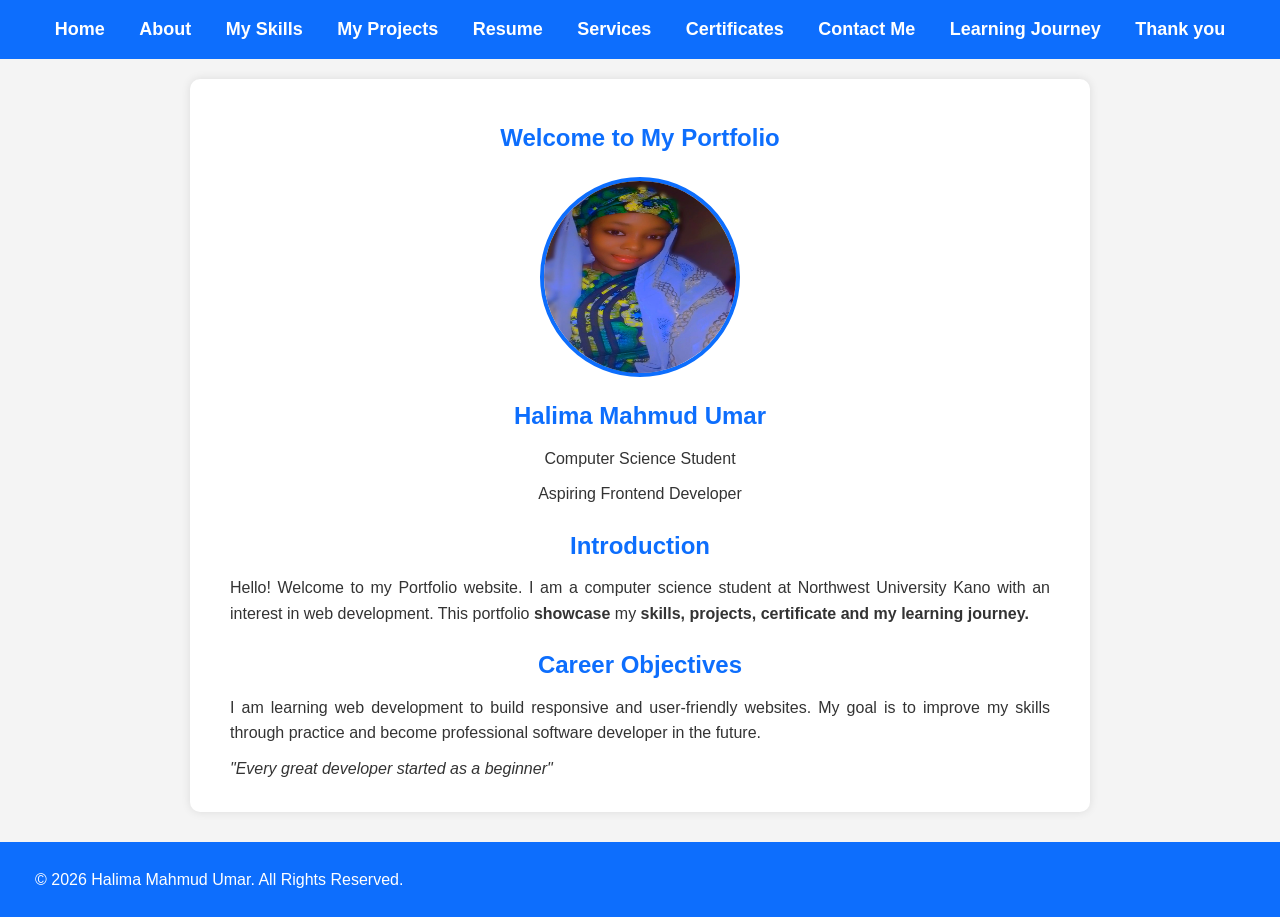
==== index.html @ 00ddc7ae "Files My portfolio" ====
<!DOCTYPE html>
<html lang="en">
  <head>
    <meta charset="UTF-8">
    <meta name="viewport" content="width=device-width, initial-scale=1.0" />
    <title>website | Halima Mahmud</title>
    <link rel="stylesheet" href="style.css">
  </head>
  <body>
    <nav>
      <a href="index.html">Home</a>
      <a href="about.html">About</a>
      <a href="Skills.html">My Skills</a>
      <a href="Projects.html">My Projects</a>
      <a href="Resume.html">Resume</a>
      <a href="services.html">Services</a>
      <a href="certificates.html">Certificates</a>
      <a href="contact.html">Contact Me</a>
      <a href="learning.html">Learning Journey</a>
     <a href="thankyou.html">Thank you</a>

    </nav>
    <main>
    <section>
    <h1>Welcome to My Portfolio</h1>
      <img src="My photo.jpeg" alt="Halima Mahmud Umar" width="200">
    <div class="intro">
    <h2>Halima Mahmud Umar</h2>
    <p>Computer Science Student</p>
    <p>Aspiring Frontend Developer</p>
    </div>
    <h2>Introduction</h2>
    <p>Hello! Welcome to my Portfolio website. I am a computer science student at Northwest University Kano with an interest in web development. This portfolio <strong>showcase</strong> my <strong>skills, projects, certificate and my learning journey.</strong></p>
    <h2>Career Objectives</h2>
    <p>I am learning web development to build responsive and user-friendly websites. My goal is to improve my skills through practice and become professional software developer in the future.</p>
    <p><em>"Every great developer started as a beginner"</em></p>
    </section>
    </main>
    
<footer>
    <p>&copy; 2026 Halima Mahmud Umar. All Rights Reserved.</p>
</footer>
  </body>
</html>
---- style.css ----
/* Reset */
*{
    margin:0;
    padding:0;
    box-sizing:border-box;
}

/* Body */
body{
    font-family: Arial, Helvetica, sans-serif;
    background:#f4f4f4;
    color:#333;
    line-height:1.6;
}

/* Navigation */
nav{
    background:#0d6efd;
    padding:15px;
    text-align:center;
}

nav a{
    color:white;
    text-decoration:none;
    margin:0 15px;
    font-size:18px;
    font-weight:bold;
}

nav a:hover{
    color:yellow;
}

/* Headings */
h1{
    text-align:center;
    color:#0d6efd;
    margin-top:20px;
}

h2{
   text-align: center;
    color:#0d6efd;
    margin:20px 0 10px;
}

h3{
    margin-top:15px;
}

/* Paragraphs */
p{
    margin:10px 20px;
    text-align:justify;
}

/* Sections */
section{
    width:90%;
    max-width:900px;
    margin:20px auto;
    background:white;
    padding:20px;
    border-radius:10px;
    box-shadow:0 0 10px rgba(0,0,0,0.1);
}

/* Images */
img{
    display:block;
    margin:20px auto;
    width:200px;
    height:200px;
    border-radius:50%;
    border:4px solid #0d6efd;
}

/* Lists */
ul{
    margin-left:40px;
}

li{
    margin:10px 0;
}

/* Buttons */
button{
    background:#0d6efd;
    color:white;
    border:none;
    padding:10px 20px;
    border-radius:5px;
    cursor:pointer;
    margin:10px;
    font-size:16px;
}

.intro{
  text-align: center;
  
}
.intro p{
  text-align: center;
}
.intro h2{
  text-align: center;
}
button:hover{
    background:#084298;
}

/* Tables (Resume page) */
table{
    width:100%;
    border-collapse:collapse;
    margin-top:20px;
}

table, th, td{
    border:1px solid #ccc;
}

th{
    background:#0d6efd;
    color:white;
}

th, td{
    padding:10px;
    text-align:left;
}

/* Form (Contact page) */
form{
    width:100%;
}

input,
textarea{
    width:100%;
    padding:10px;
    margin:10px 0;
    border:1px solid #ccc;
    border-radius:5px;
}

textarea{
    resize:vertical;
}

/* Footer */
footer{
    background:#0d6efd;
    color:white;
    text-align:center;
    padding:15px;
    margin-top:30px;
}

/* Quote */
blockquote{
    font-style:italic;
    text-align:center;
    margin:20px;
    color:#555;
}

/* Responsive Design */
@media(max-width:768px){

    nav a{
        display:block;
        margin:10px 0;
    }

    img{
        width:150px;
        height:150px;
    }

    section{
        width:95%;
    }
}
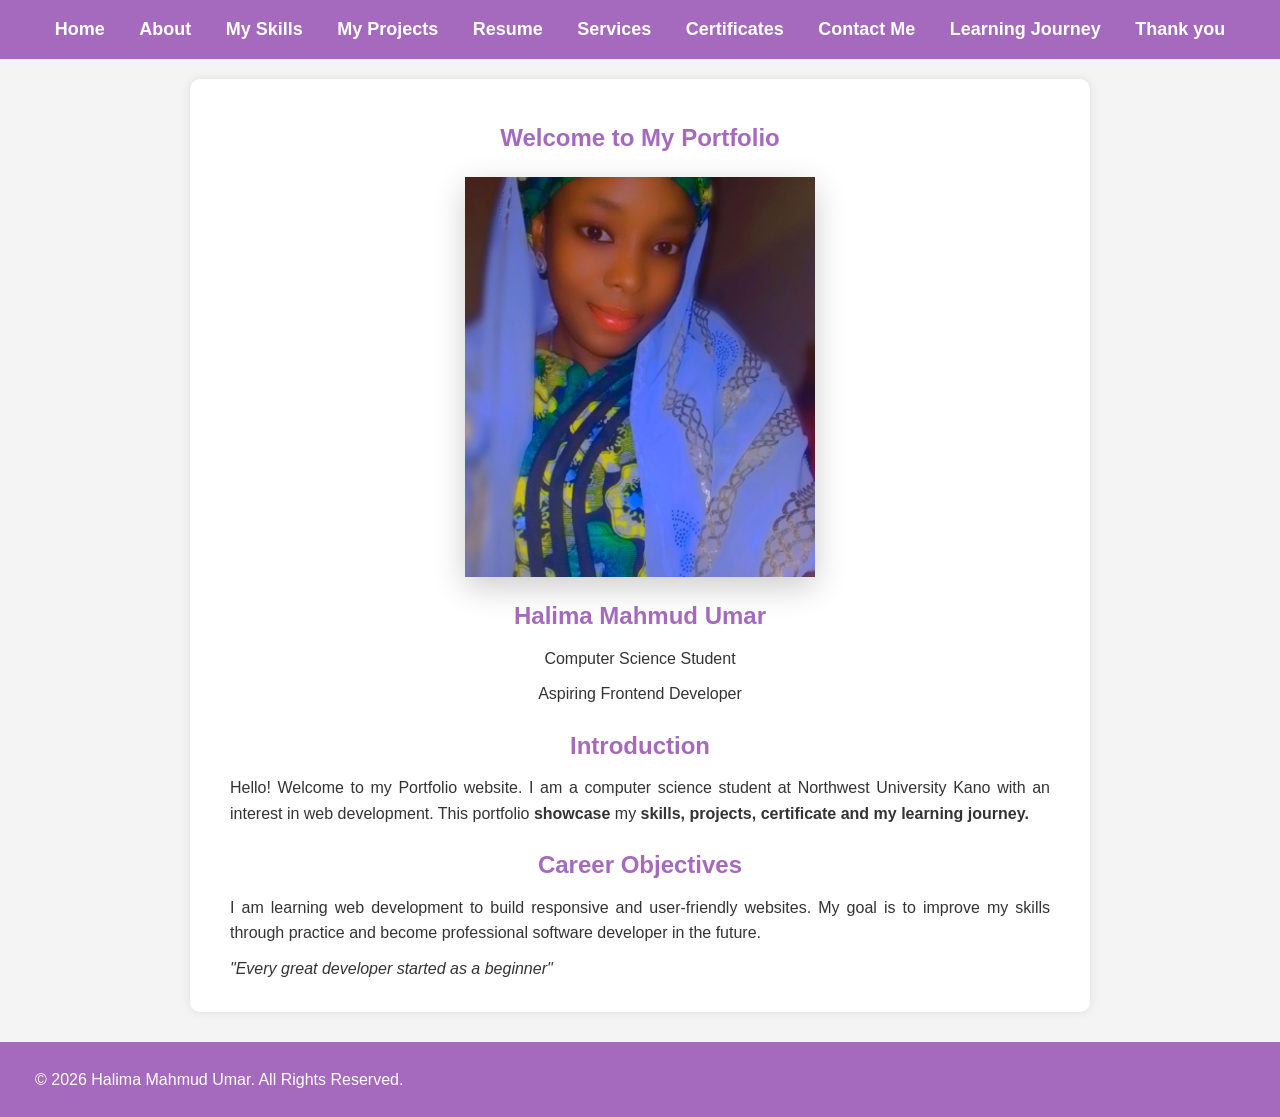
==== commit 717fa83d: "Update index.html" ====
--- a/index.html
+++ b/index.html
@@ -14,7 +14,7 @@
       <a href="Projects.html">My Projects</a>
       <a href="Resume.html">Resume</a>
       <a href="services.html">Services</a>
-      <a href="certificates.html">Certificates</a>
+      <a href="certificate.html">Certificates</a>
       <a href="contact.html">Contact Me</a>
       <a href="learning.html">Learning Journey</a>
      <a href="thankyou.html">Thank you</a>
--- a/style.css
+++ b/style.css
@@ -15,7 +15,7 @@
 
 /* Navigation */
 nav{
-    background:#0d6efd;
+    background:#A569BD;
     padding:15px;
     text-align:center;
 }
@@ -28,20 +28,26 @@
     font-weight:bold;
 }
 
+/* General links */
+a {
+    color: #A569BD; 
+    text-decoration: none;
+}
+
 nav a:hover{
-    color:yellow;
+    color:#pink;
 }
 
 /* Headings */
 h1{
     text-align:center;
-    color:#0d6efd;
+    color:#A569BD;
     margin-top:20px;
 }
 
 h2{
    text-align: center;
-    color:#0d6efd;
+    color:#A569BD;
     margin:20px 0 10px;
 }
 
@@ -70,11 +76,14 @@
 img{
     display:block;
     margin:20px auto;
-    width:200px;
-    height:200px;
-    border-radius:50%;
-    border:4px solid #0d6efd;
-}
+    width:350px;
+    height:400px;
+max-width: 90%
+    border-radius:20%;
+object-fit: cover;
+box-shadow: 0 10px 30px
+rgba(0,0,0,0.2);
+}.
 
 /* Lists */
 ul{
@@ -87,7 +96,7 @@
 
 /* Buttons */
 button{
-    background:#0d6efd;
+    background:#A569BD;
     color:white;
     border:none;
     padding:10px 20px;
@@ -123,7 +132,7 @@
 }
 
 th{
-    background:#0d6efd;
+    background:#A569BD;
     color:white;
 }
 
@@ -152,7 +161,7 @@
 
 /* Footer */
 footer{
-    background:#0d6efd;
+    background:#A569BD;
     color:white;
     text-align:center;
     padding:15px;
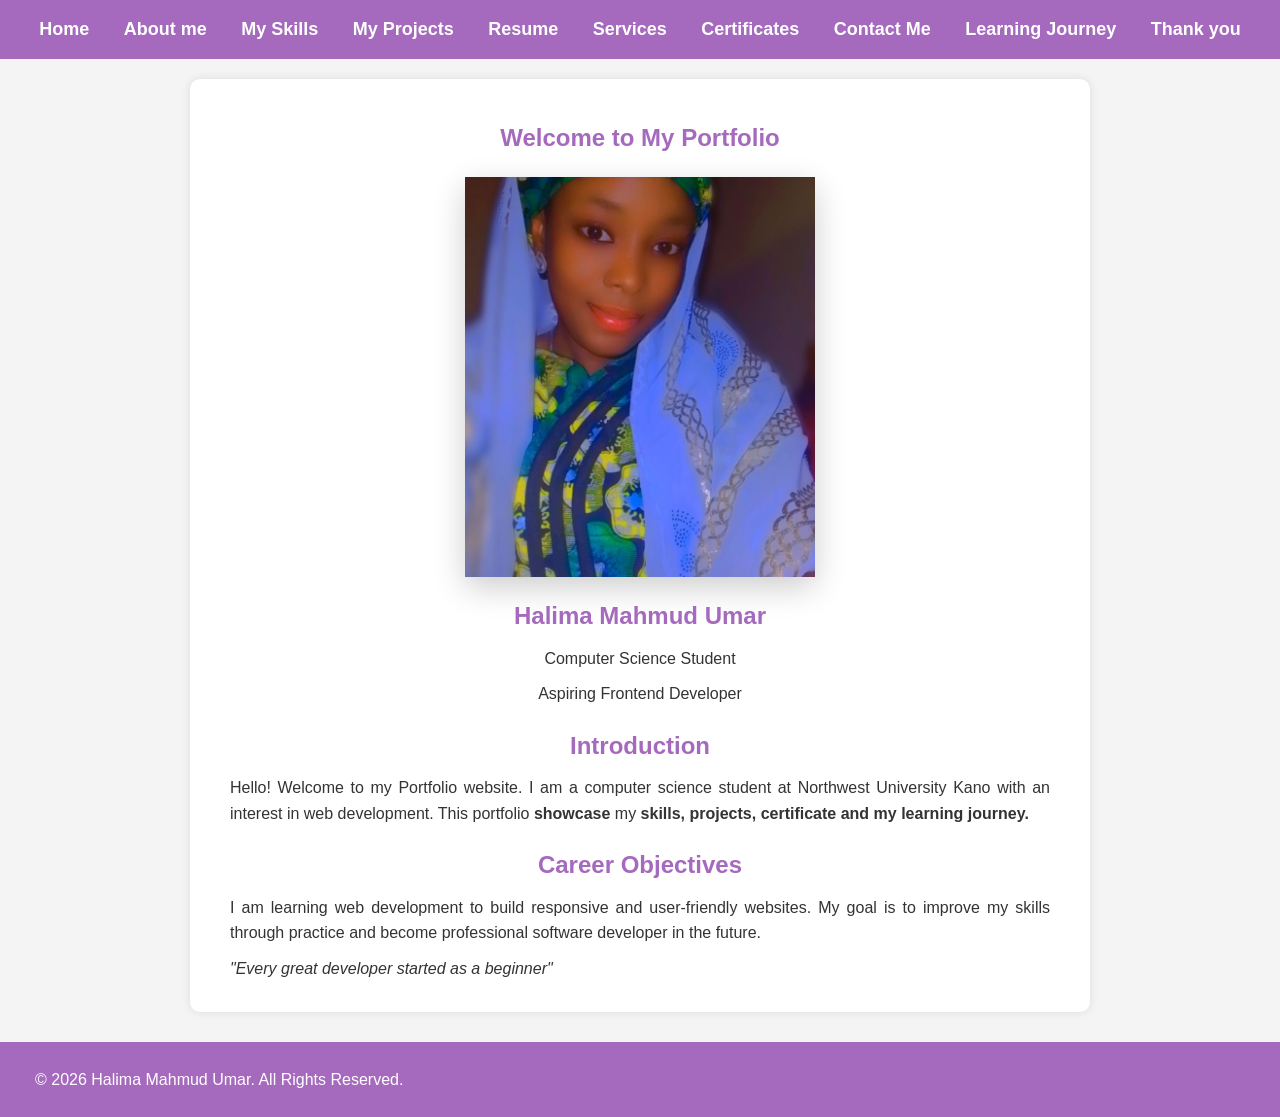
==== commit 461e1dac: "Update index.html" ====
--- a/index.html
+++ b/index.html
@@ -9,7 +9,7 @@
   <body>
     <nav>
       <a href="index.html">Home</a>
-      <a href="about.html">About</a>
+      <a href="about.html">About me</a>
       <a href="Skills.html">My Skills</a>
       <a href="Projects.html">My Projects</a>
       <a href="Resume.html">Resume</a>
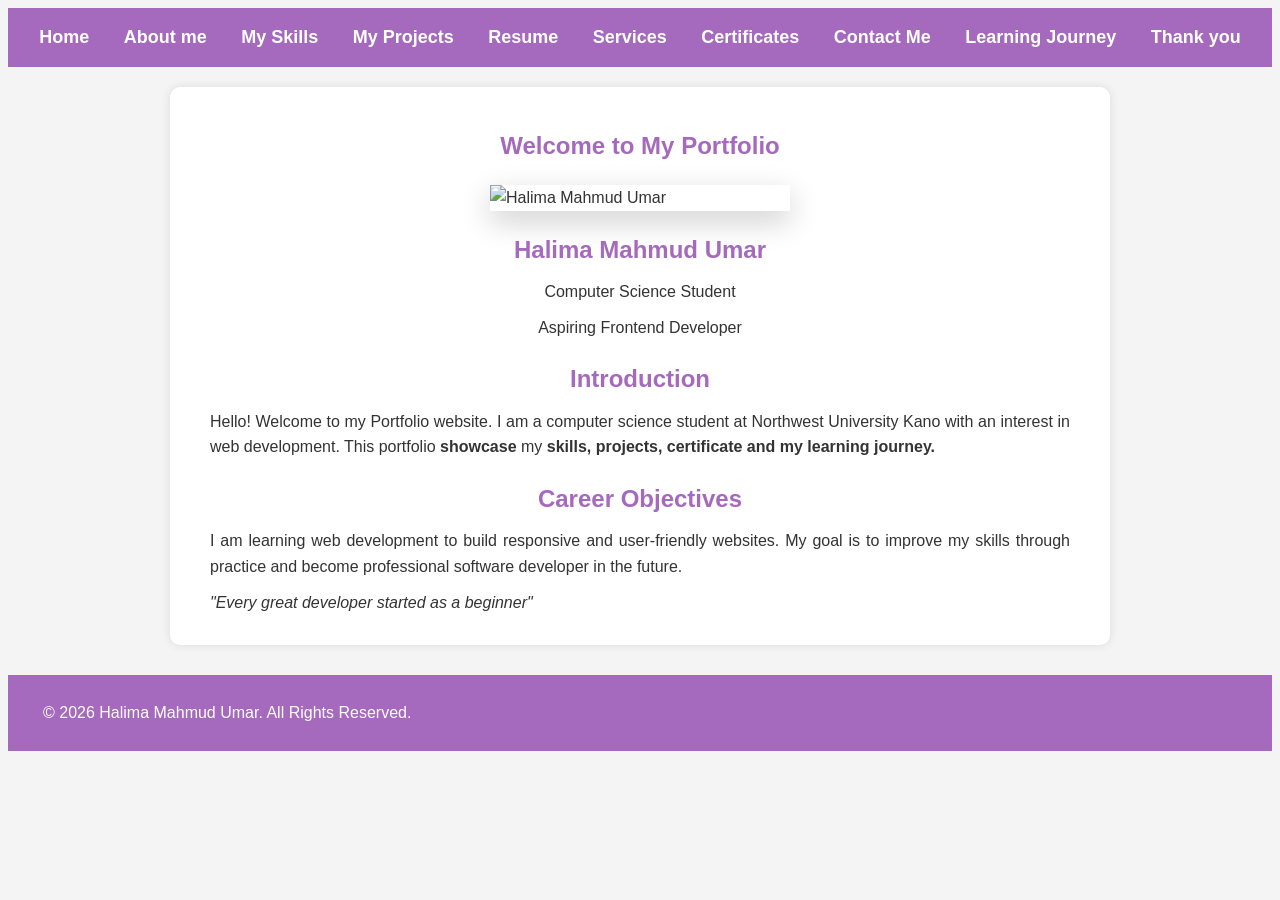
==== commit bdc04f4d: "Update index.html" ====
--- a/index.html
+++ b/index.html
@@ -23,12 +23,12 @@
     <main>
     <section>
     <h1>Welcome to My Portfolio</h1>
-      <img src="My photo.jpeg" alt="Halima Mahmud Umar" width="200">
+      <img src="pic.jpeg" alt="Halima Mahmud Umar" width="200">
     <div class="intro">
     <h2>Halima Mahmud Umar</h2>
     <p>Computer Science Student</p>
     <p>Aspiring Frontend Developer</p>
-    </div>
+</div>
     <h2>Introduction</h2>
     <p>Hello! Welcome to my Portfolio website. I am a computer science student at Northwest University Kano with an interest in web development. This portfolio <strong>showcase</strong> my <strong>skills, projects, certificate and my learning journey.</strong></p>
     <h2>Career Objectives</h2>
--- a/style.css
+++ b/style.css
@@ -1,4 +1,4 @@
-/* Reset */
+just/* Reset */
 *{
     margin:0;
     padding:0;
@@ -76,9 +76,9 @@
 img{
     display:block;
     margin:20px auto;
-    width:350px;
-    height:400px;
-max-width: 90%
+    width:300px;
+height:300px
+max-width: 70%
     border-radius:20%;
 object-fit: cover;
 box-shadow: 0 10px 30px
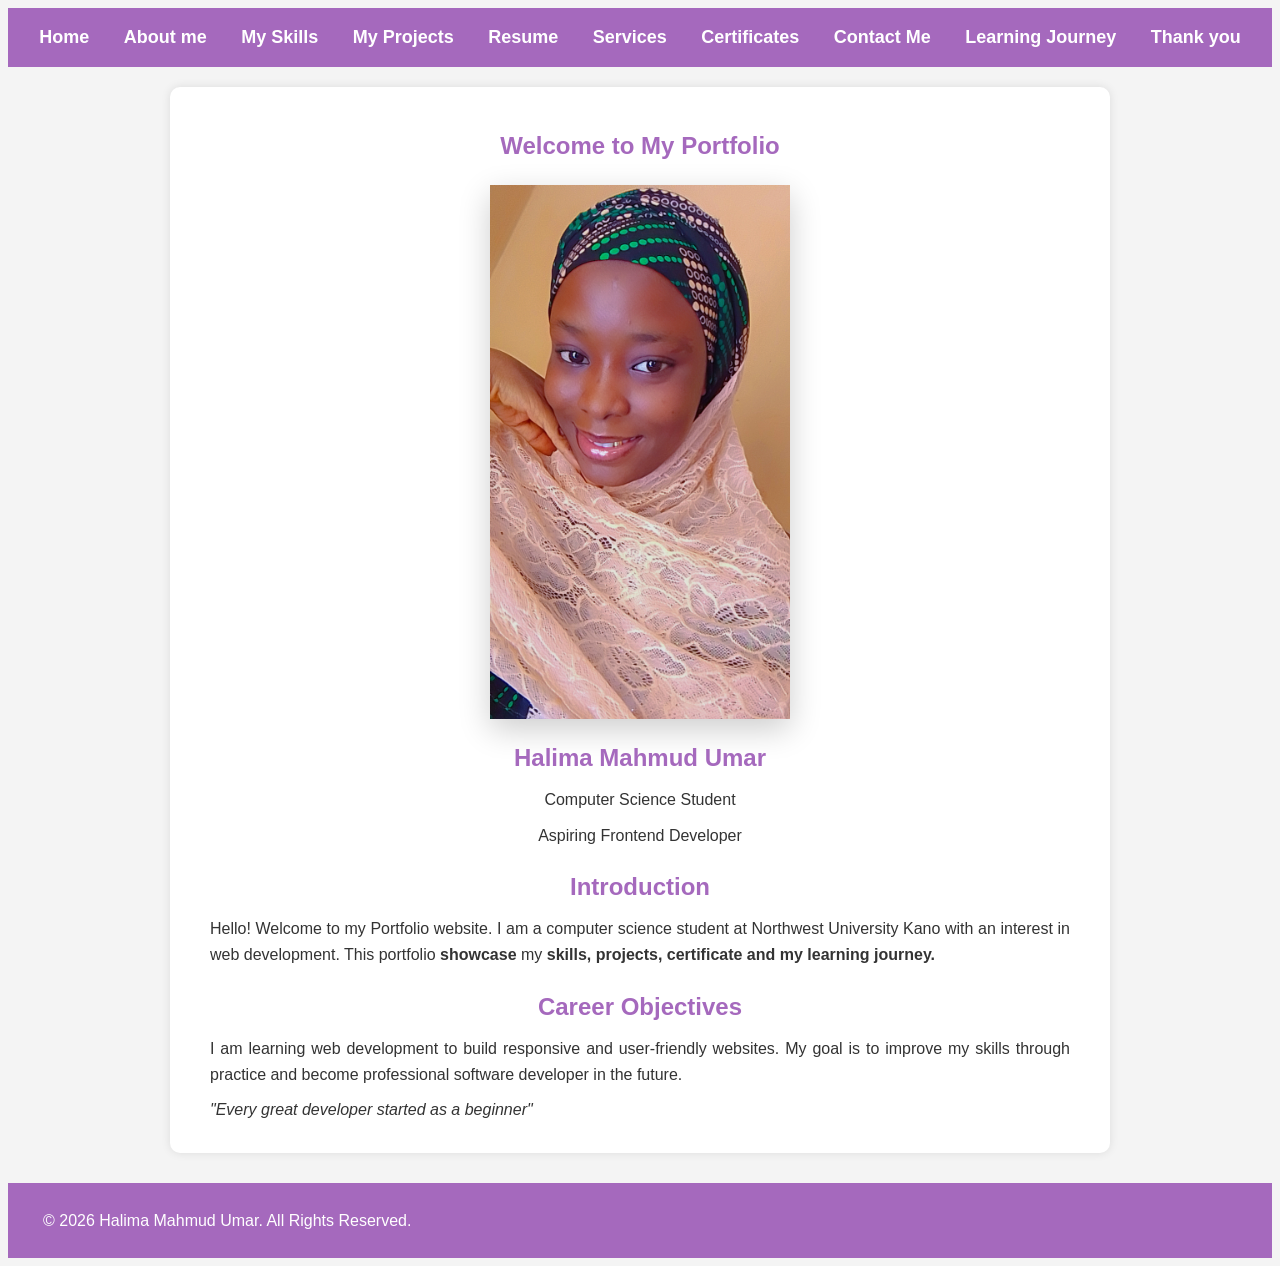
==== commit 1aa10a0d: "Update index.html" ====
--- a/index.html
+++ b/index.html
@@ -23,7 +23,7 @@
     <main>
     <section>
     <h1>Welcome to My Portfolio</h1>
-      <img src="pic.jpeg" alt="Halima Mahmud Umar" width="200">
+      <img src="pic.jpg" alt="Halima Mahmud Umar" width="200">
     <div class="intro">
     <h2>Halima Mahmud Umar</h2>
     <p>Computer Science Student</p>
